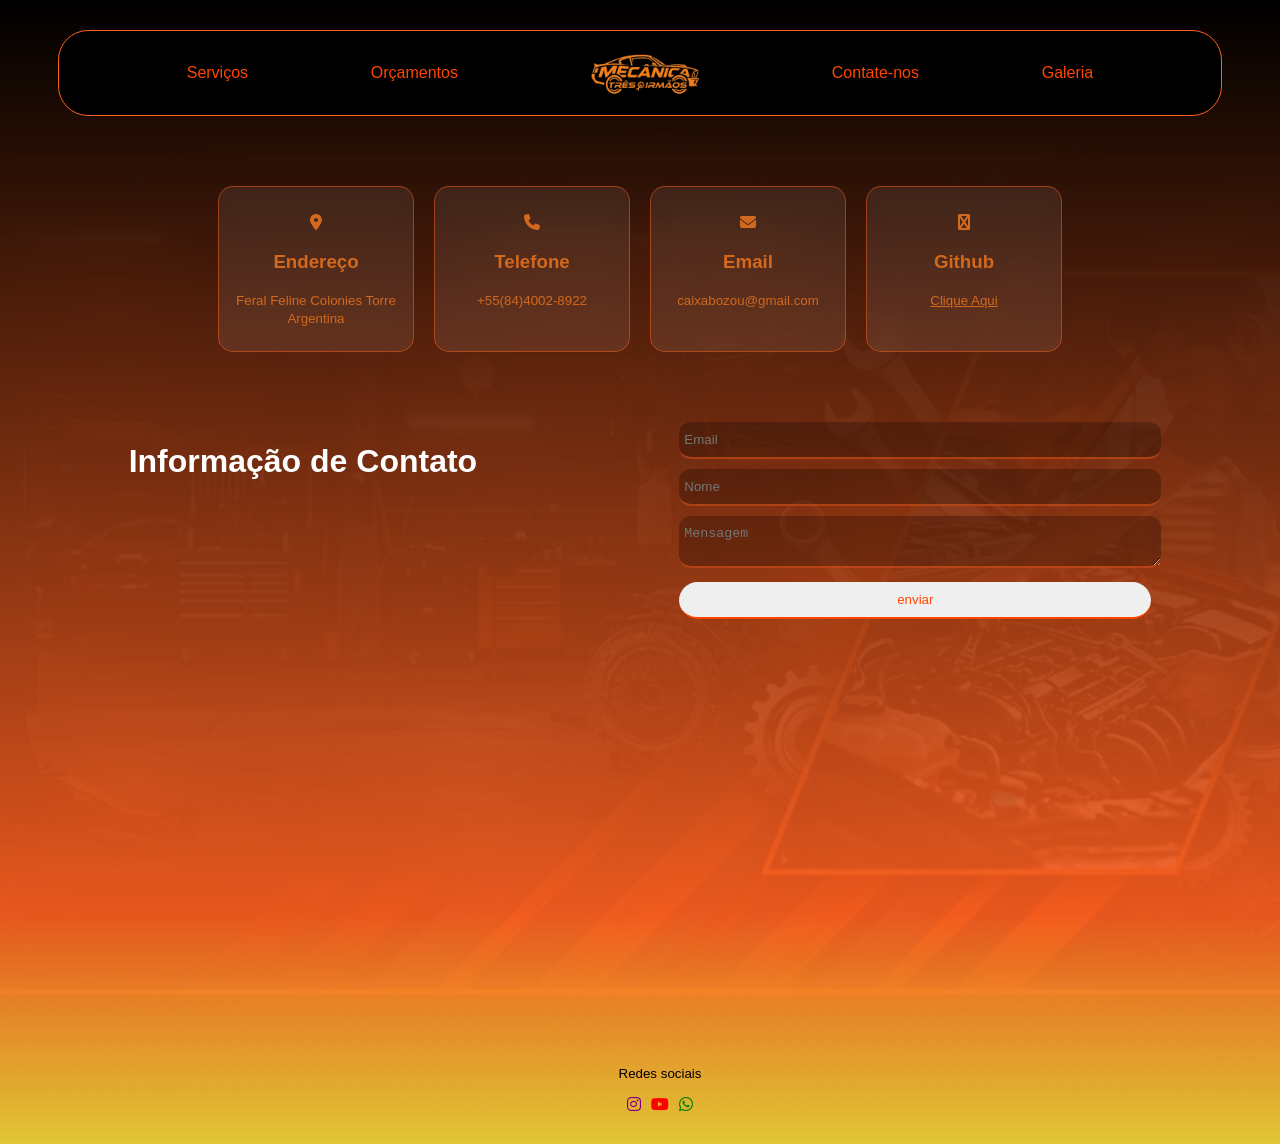
==== Contate-nos.html @ 3661d4da "commit 5" ====
<!DOCTYPE html>
<html lang="pt-BR">

<head>
    <meta charset="UTF-8">
    <meta name="viewport" content="width=device-width, initial-scale=1.0">
    <title>Mecanica</title>
    <link rel="stylesheet" href="./css/site.css">
    <link rel="icon" type="image/x-icon" href="./img/logo.png">
    <link rel="stylesheet" href="https://cdnjs.cloudflare.com/ajax/libs/font-awesome/6.4.0/css/all.min.css">
</head>

<body class="Contate">

    <div class="header">
        <a href="services.html">Serviços</a>
        <a href="orcamento.html">Orçamentos</a>
        <div class="logo"><a href="index.html"><img src="./img/logo.png" alt="logo"></a>
        </div>
        <a href="Contate-nos.html">Contate-nos</a>
        <a href="gallery.html">Galeria</a>
    </div>

    <div class="parte-central">

        <div class="Caixa">

            <div class="card1">
                <i class="fas fa-map-marker-alt"></i>
                <h3>
                    Endereço
                </h3>
                <p>
                    <small>Feral Feline Colonies Torre Argentina</small>
                </p>
            </div>

            <div class="card1">
                <i class="fas fa-phone"></i>
                <h3>
                    Telefone
                </h3>
                <p>
                    <small>+55(84)4002-8922</small>
                </p>
            </div>

            <div class="card1">
                <i class="fas fa-envelope"></i>
                <h3>
                    Email
                </h3>
                <p>
                    <small>caixabozou@gmail.com</small>
                </p>
            </div>

            <div class="card1">
                <i class="fas fa-github"></i>
                <h3>
                    Github
                </h3>
                <a href="https://github.com/Hyudee/SiteMecanica_Frontend" target="_blank">
                    <p>
                        <small>Clique Aqui</small>
                    </p>
                </a>
            </div>

        </div>

        <div class="section">
            
            <div class="left">
                <h1>Informação de Contato</h1>
                <p></p>
                </div>
            
            <div class="right">
                <input type="email" placeholder="Email">
                <input type="nome" placeholder="Nome">
                <textarea placeholder="Mensagem"></textarea>
                    <div class="button">
                        <button class="contate_button" type="reset">enviar</button>
                    </div>
            </div>
            
        </div>
    </div>

    <div class="footer">
        <small>Redes sociais</small>
        <div class="icons"><a href="https://www.youtube.com/shorts/SNK-YJ1cEeI" target="_blank" class="instagram">
                <i class="fab fa-instagram"></i>
            </a>
            <a href="https://www.youtube.com/shorts/zugMZpBkUGg" target="_blank" class="youtube">
                <i class="fab fa-youtube"></i>
            </a>
            <a href="https://www.youtube.com/shorts/mT2sRbq4MxA" target="_blank" class="whatsapp">
                <i class="fab fa-whatsapp"></i>
            </a>
        </div>
    </div>

</body>

</html>
---- css/site.css ----
html{
        scroll-behavior: smooth;
    }

    body{
        font-family:'Trebuchet MS', 'Lucida Sans Unicode', 'Lucida Grande', 'Lucida Sans', Arial, sans-serif;
        font-style: normal;
        font-size: 16px;
        background: linear-gradient(
        to bottom,
        rgba(0,0,0,1) 0%,
        rgba(255, 95, 31, 0.9) 80%,
        rgb(224, 198, 53) 100%
        ), url(../img/background.jpeg) center/cover no-repeat;
        width: 100%;
        min-height: 100vh;
        margin: 0;
        overflow-x: hidden;
        display: flex;
        flex-direction: column;
    }
    
    .logo img{
        width: auto;
        height: 70px;

    }

    .header{
        background-color: #000000;
        width: 90%;
        align-items: center;
        justify-content: space-evenly;
        display: flex;
        flex-direction: row;
        padding: 5px;
        margin: 30px auto;
        border-radius: 30px;
        border-style: groove;
        border-width: thin;
        border-color: rgb(255, 95, 31);
        
    }

    .header a{
        text-decoration: none;
        color: orangered;
        transition: color 0.15s ease-in;
    }

    .header a:hover{
        color: #ffd700;
    }

    .parte-central{
        min-height: 100vh;
    }

    .caixa{
        display: flex;
        background: rgba(0, 0, 0, 0.45);
        flex-direction: column;
        margin: 20px auto;
        border-radius: 20px;
        box-shadow:
        0 1px 2px rgba(0, 0, 0, 0.05),
        0 4px 8px rgba(0, 0, 0, 0.06),
        0 10px 20px rgba(0, 0, 0, 0.08);
        height: 600px;
        width: 550px;
        gap: 50px;
    }

    .text h3{
        justify-content: center;
        align-items: center;
        display: flex;
    }

    .text{
        color: whitesmoke;
        font-family: 'Times New Roman', Times, serif;
        padding: 20px;
        text-align: center;
    }

    .button{
        display: flex;
        justify-content: center;
    }

    .footer{
        flex: 1;
        width: 100%;
        height: 28vh;
        justify-content: center;
        text-align: center;
        margin: 0 auto;
        padding: 20px;
        display:flex;
        justify-content: center;
        align-items: center;
        flex-direction: column;
        gap: 5px;
    }

    .icons{
        margin: 0 auto;
        display: flex;
        flex-direction: row;
        padding: 10px;
        gap: 10px;

    }

    .instagram i{
        color: purple;
    }

    .youtube i{
        color: red;
    }

    .whatsapp i{
        color: green;
    }

    body.orcamento {
        margin: 0;
        overflow-x: hidden;
        min-height: 100dvh;
        position: relative;
    }


    body.orcamento .parte-central{
        flex: 1;
    }

    body.orcamento .background{
        position: fixed;
        top: 0;
        left: 0;
        width: 100vw;
        height: 100vh;
        object-fit: cover;
        object-position: center;
        z-index: -1;
    }

    body.orcamento::after {
        content: "";
        position: fixed;
        inset: 0;
        background: rgba(0,0,0,0.5);
        z-index: 0;
    }

    .header, .parte-central, .footer {
        position: relative;
        z-index: 1;
    }

    body.orcamento .footer{
        color: aliceblue;
    }

    body.orcamento .botao {
    display: flex;
    justify-content: center;
    align-items: center;

    flex-wrap: wrap;
    gap: 15px;

    width: 100%;
    max-width: 900px;
    margin: 20px auto;
    padding: 10px;
}

    body.orcamento a{
        text-decoration: none;
    }

    body.orcamento button{
    background: transparent;
    border: none;
    cursor: pointer;
    display: flex;
    justify-content: center;
    align-items: center;
    padding: 0;
    }

    .pecas {
    display: flex;
    flex-direction: column;
    align-items: center;
    justify-content: center;
    gap: 10px;
    padding: 15px;
    border-radius: 15px;
    background: rgba(0, 0, 0, 0.6);
    transition: 0.3s;
    width: 100px;
    height: 120px;
}
    .pecas img{
        object-fit: cover;
        object-position: center;
    }

    .pecas h1{
        font-size: 14px;
        color: white;
    }

    body.orcamento button:hover .pecas{
        transform: scale(1.1);
        background: rgba(255, 95, 31, 0.8);
    }

    /* Fiz todas as divs necessarias pra pagina do orcamento, linkei os botoes com suas respectivas categorias de pecas, fiz os titulos e estilizei eles. Obs.: Nao consegui fazer com que a div de cada card aparecesse, apenas a div-pai dos cards que sao as faixas translucidas que aparecem logo abaixo dos titulos, ou seja, essa div so serve para armazenar as divs dos cards, que sao 3. No mais, deixo pra voces ajeitarem a parte da responsividade das divs, pois me embanano todo p ajeitar isso. ASS.: JOAO PEDRO.*/


    .conteiner_pecas{

        padding-top: 70px;
        min-height: 100vh;
        
    }

    .conteiner_pecas .titulo{
        display: flex;
        align-items: center;
        text-align: center;
        font-size: 32px;
        font-weight: bold;
        color: #ff4500;
    }

    /* IMPORTANTE!!!! ESSA PARTE LOGO ABAIXO TEM A FUNCAO DE CRIAR AS LINHAS ESTILIZADORAS DOS TITULOS, NAO MEXA!!! ASS. JOAO PEDRO. */

    .titulo::before,
    .titulo::after {
        content: "";
        flex: 1;
        border-bottom: 1px solid #ff4500;
    }

    .titulo::before {
        margin-right: 15px;
    }

    .titulo::after {
        margin-left: 15px;
    }

    .conteiner_pecas .cards{
        display: flex;
        justify-content: space-evenly;
        flex-wrap: wrap;
        gap: 20px;
        perspective: 1000px;
        padding: 20px;
    }

    .card{
        margin-top: 10px;
        flex: 0 0 180px;
        max-width: 200px;
        height: 280px;
        border-radius: 15px;
        background: rgba(255, 255, 255, 0.08);
        backdrop-filter: blur(10px);
        border: 1px solid  rgba(255, 95, 31, 0.5);
        transition: transform 0.3s ease, box-shadow 0.3s ease;
    }

    .card:hover{
        transform: scale(1.05) translateZ(-5px);
        box-shadow: 0 15px 30px rgba(0,0,0,0.4);
    }
    /* ==================
        Responsividade
    ================== */  

    @media (max-width: 768px) {

        .header {
            flex-wrap: wrap;
            gap: 10px;
        }

        body.orcamento .botao {
            flex-wrap: wrap;
            gap: 15px;
        }

        .conteiner_pecas .cards {
            height: auto;
        }
    }
    @media (max-width: 480px) {

        body.orcamento button {
            width: 90px;
            height: 90px;
        }

        .card {
            max-width: 90%;
        }
    }

/* ==================
    Contatos
================== */ 
.Contate{
    margin: 0;

}
.Caixa{
    display: flex;
    justify-content: center;
    gap: 20px;
    padding: 20px;
}
.card1{
    margin-top: 20px;
        flex: 0 0 180px;
        max-width: 200px;
        height: 150px;
        border-radius: 15px;
        background: rgba(255, 255, 255, 0.08);
        backdrop-filter: blur(10px);
        border: 1px solid  rgba(255, 95, 31, 0.5);
        transition: transform 0.3s ease, box-shadow 0.3s ease;
        text-align: center;
        padding: 7px;
        color: chocolate;
        gap: 10px;
        font-family: 'Trebuchet MS', 'Lucida Sans Unicode', 'Lucida Grande', 'Lucida Sans', Arial, sans-serif;
}
.card1 i{
    margin-top: 20px;
    
}
.section{
    display: flex;
    justify-content: space-evenly;
    padding: 50px;
    color: white;
    font-family: 'Trebuchet MS', 'Lucida Sans Unicode', 'Lucida Grande', 'Lucida Sans', Arial, sans-serif;
}
.left{
    width: 40%;
}
.right{
    width: 40%;
}
input, 
textarea{
    width: 100%;
    border: none;
    border-bottom: 2px solid rgba(255, 95, 31, 0.5);
    background: rgba(0, 0, 0, 0.25);
    color: #ff4500;
    margin-bottom: 10px;
    padding: 10px 5px;
    border-radius: 12px;
}
.contate_button{
    width: 100%;
    padding: 10px;
    border: none;
    cursor: pointer;
    background: linear-gradient(rgb(0, 0, 0));
    border-radius: 30px;
    border-bottom:2px solid #ff4500;
    color: #ff4500;
}
.contate_button:hover {
    background-color: #ff4500;
    color: #ffd700;
    transform: scale(1.1);
    transition: 0.3s;
}
.card1:hover{
    transform: scale(1.1);
    transition: 0.3s;
    color: #ffd700;
}
.card1 a:hover{
    transform: scale(1.1);
    transition: 0.3s;
    color: #ffd700;
}
.card1 a{
    color:chocolate;
}
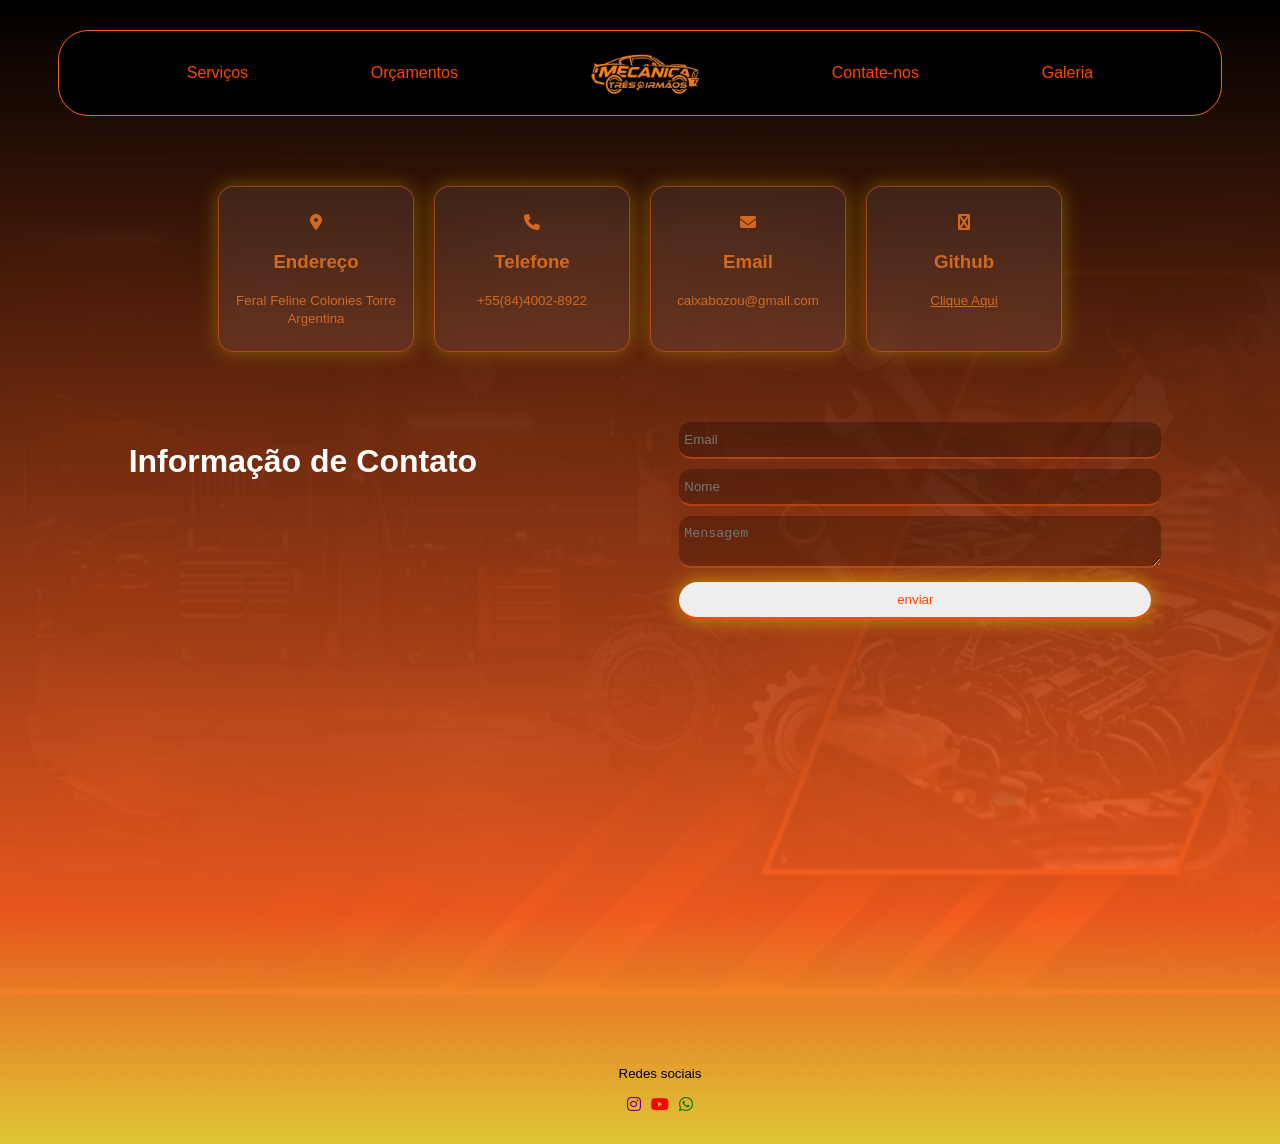
==== commit 4b91dd45: "Sexto commit" ====
--- a/Contate-nos.html
+++ b/Contate-nos.html
@@ -81,7 +81,7 @@
                 <input type="nome" placeholder="Nome">
                 <textarea placeholder="Mensagem"></textarea>
                     <div class="button">
-                        <button class="contate_button" type="reset">enviar</button>
+                        <button class="contate_button" onclick="location.reload()">enviar</button>
                     </div>
             </div>
             
--- a/css/site.css
+++ b/css/site.css
@@ -125,6 +125,10 @@
         color: green;
     }
 
+
+/* ==================
+    Orçamento
+================== */ 
     body.orcamento {
         margin: 0;
         overflow-x: hidden;
@@ -145,7 +149,7 @@
         height: 100vh;
         object-fit: cover;
         object-position: center;
-        z-index: -1;
+        z-index: 0;
     }
 
     body.orcamento::after {
@@ -191,6 +195,7 @@
     justify-content: center;
     align-items: center;
     padding: 0;
+    box-shadow: 0 0 20px rgba(154, 8, 184, 0.400);
     }
 
     .pecas {
@@ -267,15 +272,47 @@
     }
 
     .card{
+        
         margin-top: 10px;
-        flex: 0 0 180px;
-        max-width: 200px;
-        height: 280px;
+        flex: 0 0 300px;
+        max-width: 400px;
+        height: 400px;
         border-radius: 15px;
         background: rgba(255, 255, 255, 0.08);
         backdrop-filter: blur(10px);
         border: 1px solid  rgba(255, 95, 31, 0.5);
         transition: transform 0.3s ease, box-shadow 0.3s ease;
+        box-shadow: 0 0 50px rgba(240, 142, 13, 0.400);
+        
+    }
+    .card img{
+
+        display: block;
+        z-index: 5;
+        flex: 0 0 30px;
+        height: 250px;
+        margin: 0 auto;
+        padding-top: 30px;
+        
+        
+    }
+
+    .imgcaixa{
+
+        margin: 40px;
+        background-color: rgba(0, 0, 0, 0.182);
+
+
+    }
+
+    .card h2{
+
+        z-index: 5;
+        text-align: center;
+        font-size: large;
+        color: #fffefe;
+        
+
     }
 
     .card:hover{
@@ -342,10 +379,10 @@
         color: chocolate;
         gap: 10px;
         font-family: 'Trebuchet MS', 'Lucida Sans Unicode', 'Lucida Grande', 'Lucida Sans', Arial, sans-serif;
+        box-shadow: 0 0 20px rgba(219, 180, 7, 0.400);
 }
 .card1 i{
     margin-top: 20px;
-    
 }
 .section{
     display: flex;
@@ -380,6 +417,7 @@
     border-radius: 30px;
     border-bottom:2px solid #ff4500;
     color: #ff4500;
+    box-shadow: 0 0 20px rgba(219, 180, 7, 0.781);
 }
 .contate_button:hover {
     background-color: #ff4500;
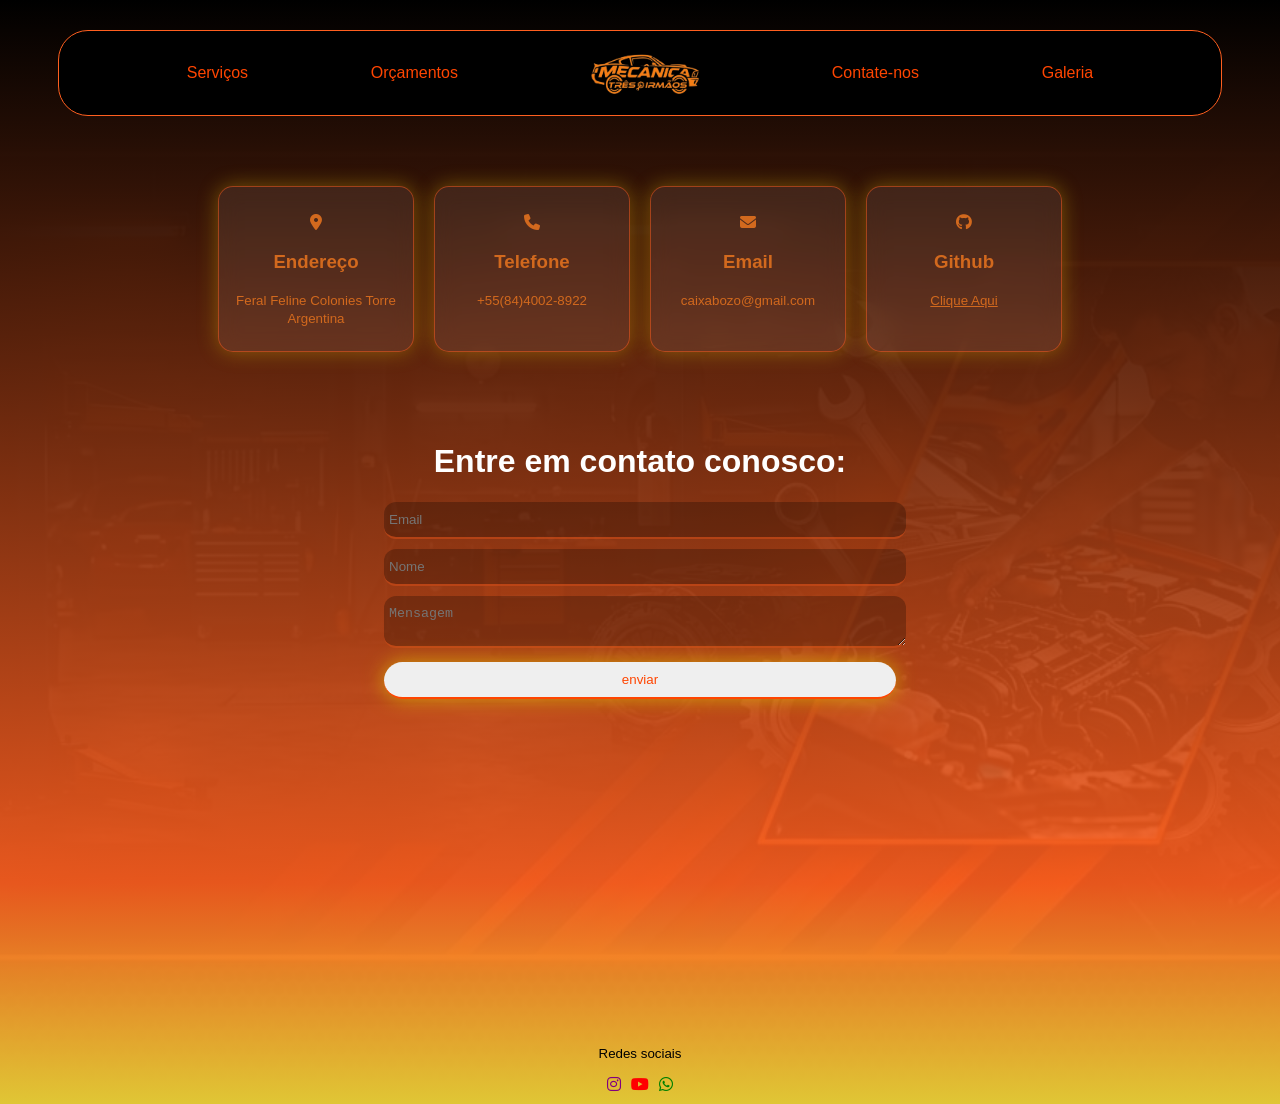
==== commit 8c1c73b8: "'Feat: Galeria'" ====
--- a/Contate-nos.html
+++ b/Contate-nos.html
@@ -51,12 +51,12 @@
                     Email
                 </h3>
                 <p>
-                    <small>caixabozou@gmail.com</small>
+                    <small>caixabozo@gmail.com</small>
                 </p>
             </div>
 
             <div class="card1">
-                <i class="fas fa-github"></i>
+               <i class="fa-brands fa-github"></i>
                 <h3>
                     Github
                 </h3>
@@ -72,8 +72,7 @@
         <div class="section">
             
             <div class="left">
-                <h1>Informação de Contato</h1>
-                <p></p>
+                <h1>Entre em contato conosco:</h1>
                 </div>
             
             <div class="right">
--- a/css/site.css
+++ b/css/site.css
@@ -96,7 +96,6 @@
         justify-content: center;
         text-align: center;
         margin: 0 auto;
-        padding: 20px;
         display:flex;
         justify-content: center;
         align-items: center;
@@ -385,16 +384,19 @@
     margin-top: 20px;
 }
 .section{
-    display: flex;
-    justify-content: space-evenly;
-    padding: 50px;
+    padding-top: 50px;
+    justify-content: center;
+    text-align: center;
+    margin: 0 auto;
     color: white;
     font-family: 'Trebuchet MS', 'Lucida Sans Unicode', 'Lucida Grande', 'Lucida Sans', Arial, sans-serif;
 }
 .left{
+    margin: 0 auto;
     width: 40%;
 }
 .right{
+    margin: 0 auto;
     width: 40%;
 }
 input, 
@@ -418,12 +420,13 @@
     border-bottom:2px solid #ff4500;
     color: #ff4500;
     box-shadow: 0 0 20px rgba(219, 180, 7, 0.781);
+    transition: 0.3s ease-in-out;
 }
 .contate_button:hover {
     background-color: #ff4500;
     color: #ffd700;
     transform: scale(1.1);
-    transition: 0.3s;
+    
 }
 .card1:hover{
     transform: scale(1.1);
@@ -437,4 +440,48 @@
 }
 .card1 a{
     color:chocolate;
+}
+.index_button{
+    width: 100%;
+    padding: 10px;
+    border: none;
+    cursor: pointer;
+    background: linear-gradient(rgb(0, 0, 0));
+    border-radius: 30px;
+    border-bottom:2px solid #ff4500;
+    color: #ff4500;
+    transition: 0.3s ease-in-out;
+}
+.index_button:hover {
+    background-color: #ff4500;
+    color: #ffd700;
+    transform: scale(1.1);
+    
+}
+.esquerda{
+        margin-top: 10px;
+        flex: 0 0 300px;
+        height: 400px;
+        border-radius: 15px;
+        margin: 0 100px auto;
+        display: flex;
+        align-items: center; /* centraliza verticalmente */
+        gap: 20px; /* espaço entre imagem e texto */
+        padding: 20px;
+        max-width: 1400px; /* aumenta espaço */
+        height: auto; /* remove altura fixa */
+}
+.esquerda h2,p{
+
+}
+.fotos img{
+        display: block;
+        z-index: 5;
+        flex: 0 0 30px;
+        height: 200px;
+        margin: 0 auto;
+        padding-top: 30px;
+}
+.caixa_texto{
+    justify-self: flex-end;
 }
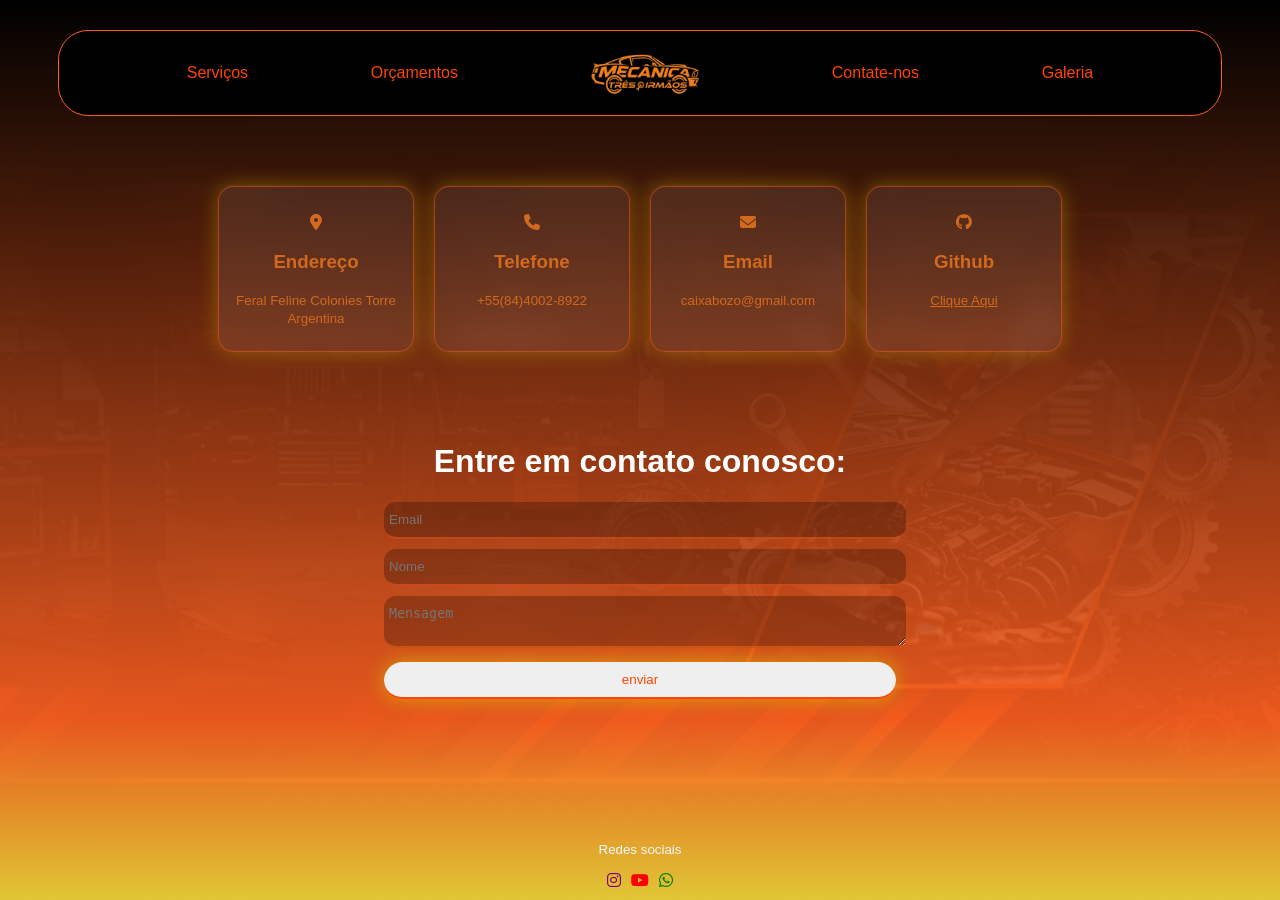
==== commit 13677c52: "style: Commit Final" ====
--- a/Contate-nos.html
+++ b/Contate-nos.html
@@ -4,7 +4,7 @@
 <head>
     <meta charset="UTF-8">
     <meta name="viewport" content="width=device-width, initial-scale=1.0">
-    <title>Mecanica</title>
+    <title>Contate-nos</title>
     <link rel="stylesheet" href="./css/site.css">
     <link rel="icon" type="image/x-icon" href="./img/logo.png">
     <link rel="stylesheet" href="https://cdnjs.cloudflare.com/ajax/libs/font-awesome/6.4.0/css/all.min.css">
@@ -56,7 +56,7 @@
             </div>
 
             <div class="card1">
-               <i class="fa-brands fa-github"></i>
+                <i class="fa-brands fa-github"></i>
                 <h3>
                     Github
                 </h3>
--- a/css/site.css
+++ b/css/site.css
@@ -1,174 +1,206 @@
-    html{
-        scroll-behavior: smooth;
-    }
-
-    body{
-        font-family:'Trebuchet MS', 'Lucida Sans Unicode', 'Lucida Grande', 'Lucida Sans', Arial, sans-serif;
-        font-style: normal;
-        font-size: 16px;
-        background: linear-gradient(
+/* ==================
+   GERAL
+================== */
+
+html {
+    scroll-behavior: smooth;
+}
+
+body {
+    font-family:'Trebuchet MS', 'Lucida Sans Unicode', 'Lucida Grande', 'Lucida Sans', Arial, sans-serif;
+    font-style: normal;
+    font-size: 16px;
+    background: linear-gradient(
         to bottom,
         rgba(0,0,0,1) 0%,
         rgba(255, 95, 31, 0.9) 80%,
         rgb(224, 198, 53) 100%
-        ), url(../img/background.jpeg) center/cover no-repeat;
-        width: 100%;
-        min-height: 100vh;
-        margin: 0;
-        overflow-x: hidden;
-        display: flex;
-        flex-direction: column;
-    }
-    
-    .logo img{
-        width: auto;
-        height: 70px;
-
-    }
-
-    .header{
-        background-color: #000000;
-        width: 90%;
-        align-items: center;
-        justify-content: space-evenly;
-        display: flex;
-        flex-direction: row;
-        padding: 5px;
-        margin: 30px auto;
-        border-radius: 30px;
-        border-style: groove;
-        border-width: thin;
-        border-color: rgb(255, 95, 31);
-        
-    }
-
-    .header a{
-        text-decoration: none;
-        color: orangered;
-        transition: color 0.15s ease-in;
-    }
-
-    .header a:hover{
-        color: #ffd700;
-    }
-
-    .parte-central{
-        min-height: 100vh;
-    }
-
-    .caixa{
-        display: flex;
-        background: rgba(0, 0, 0, 0.45);
-        flex-direction: column;
-        margin: 20px auto;
-        border-radius: 20px;
-        box-shadow:
+    ), url(../img/background.jpeg) center/cover no-repeat;
+
+    width: 100%;
+    min-height: 100vh;
+    margin: 0;
+    overflow-x: hidden;
+
+    display: flex;
+    flex-direction: column;
+}
+
+
+/* ==================
+   HEADER (TODAS AS PÁGINAS)
+================== */
+
+.header {
+    background-color: #000000;
+    width: 90%;
+    align-items: center;
+    justify-content: space-evenly;
+    display: flex;
+    flex-direction: row;
+
+    padding: 5px;
+    margin: 30px auto;
+
+    border-radius: 30px;
+    border-style: groove;
+    border-width: thin;
+    border-color: rgb(255, 95, 31);
+}
+
+.header a {
+    text-decoration: none;
+    color: orangered;
+    transition: color 0.15s ease-in;
+}
+
+.header a:hover {
+    color: #ffd700;
+}
+
+.logo img {
+    width: auto;
+    height: 70px;
+}
+
+
+/* ==================
+   CONTEÚDO BASE
+================== */
+
+.parte-central {
+    min-height: 0;
+    flex: 1;
+    padding-bottom: 80px;
+}
+
+
+/* ==================
+   INDEX (HOME)
+================== */
+
+.caixa {
+    display: flex;
+    background: rgba(0, 0, 0, 0.45);
+    flex-direction: column;
+    margin: 20px auto;
+    border-radius: 20px;
+
+    box-shadow:
         0 1px 2px rgba(0, 0, 0, 0.05),
         0 4px 8px rgba(0, 0, 0, 0.06),
         0 10px 20px rgba(0, 0, 0, 0.08);
-        height: 600px;
-        width: 550px;
-        gap: 50px;
-    }
-
-    .text h3{
-        justify-content: center;
-        align-items: center;
-        display: flex;
-    }
-
-    .text{
-        color: whitesmoke;
-        font-family: 'Times New Roman', Times, serif;
-        padding: 20px;
-        text-align: center;
-    }
-
-    .button{
-        display: flex;
-        justify-content: center;
-    }
-
-    .footer{
-        flex: 1;
-        width: 100%;
-        height: 28vh;
-        justify-content: center;
-        text-align: center;
-        margin: 0 auto;
-        display:flex;
-        justify-content: center;
-        align-items: center;
-        flex-direction: column;
-        gap: 5px;
-    }
-
-    .icons{
-        margin: 0 auto;
-        display: flex;
-        flex-direction: row;
-        padding: 10px;
-        gap: 10px;
-
-    }
-
-    .instagram i{
-        color: purple;
-    }
-
-    .youtube i{
-        color: red;
-    }
-
-    .whatsapp i{
-        color: green;
-    }
-
-
-/* ==================
-    Orçamento
-================== */ 
-    body.orcamento {
-        margin: 0;
-        overflow-x: hidden;
-        min-height: 100dvh;
-        position: relative;
-    }
-
-
-    body.orcamento .parte-central{
-        flex: 1;
-    }
-
-    body.orcamento .background{
-        position: fixed;
-        top: 0;
-        left: 0;
-        width: 100vw;
-        height: 100vh;
-        object-fit: cover;
-        object-position: center;
-        z-index: 0;
-    }
-
-    body.orcamento::after {
-        content: "";
-        position: fixed;
-        inset: 0;
-        background: rgba(0,0,0,0.5);
-        z-index: 0;
-    }
-
-    .header, .parte-central, .footer {
-        position: relative;
-        z-index: 1;
-    }
-
-    body.orcamento .footer{
-        color: aliceblue;
-    }
-
-    body.orcamento .botao {
+
+    height: 600px;
+    width: 550px;
+    gap: 50px;
+}
+
+.text h3 {
+    justify-content: center;
+    align-items: center;
+    display: flex;
+}
+
+.text {
+    color: whitesmoke;
+    font-family: 'Times New Roman', Times, serif;
+    padding: 20px;
+    text-align: center;
+}
+
+.button {
+    display: flex;
+    justify-content: center;
+}
+
+
+/* ==================
+   FOOTER (TODAS AS PÁGINAS)
+================== */
+
+.footer {
+    width: 100%;
+    margin-top: auto;
+
+    display: flex;
+    justify-content: center;
+    align-items: center;
+    flex-direction: column;
+
+    gap: 5px;
+
+    color: aliceblue;
+}
+
+.icons {
+    margin: 0 auto;
+    display: flex;
+    flex-direction: row;
+    padding: 10px;
+    gap: 10px;
+}
+
+.instagram i {
+    color: purple;
+}
+
+.youtube i {
+    color: red;
+}
+
+.whatsapp i {
+    color: green;
+}
+
+
+/* ==================
+   ORÇAMENTO
+================== */
+
+body.orcamento {
+    margin: 0;
+    overflow-x: hidden;
+    min-height: 100dvh;
+    position: relative;
+}
+
+body.orcamento .parte-central {
+    flex: 1;
+}
+
+body.orcamento .background {
+    position: fixed;
+    top: 0;
+    left: 0;
+
+    width: 100vw;
+    height: 100vh;
+
+    object-fit: cover;
+    object-position: center;
+
+    z-index: 0;
+}
+
+body.orcamento::after {
+    content: "";
+    position: fixed;
+    inset: 0;
+    background: rgba(0,0,0,0.5);
+    z-index: 0;
+}
+
+.header,
+.parte-central,
+.footer {
+    position: relative;
+    z-index: 1;
+}
+
+/* BOTÕES ORÇAMENTO */
+
+body.orcamento .botao {
     display: flex;
     justify-content: center;
     align-items: center;
@@ -178,310 +210,484 @@
 
     width: 100%;
     max-width: 900px;
+
     margin: 20px auto;
     padding: 10px;
 }
 
-    body.orcamento a{
-        text-decoration: none;
-    }
-
-    body.orcamento button{
+body.orcamento a {
+    text-decoration: none;
+}
+
+body.orcamento button {
     background: transparent;
     border: none;
     cursor: pointer;
-    display: flex;
-    justify-content: center;
-    align-items: center;
+
+    display: flex;
+    justify-content: center;
+    align-items: center;
+
     padding: 0;
     box-shadow: 0 0 20px rgba(154, 8, 184, 0.400);
-    }
-
-    .pecas {
+}
+
+body.orcamento button:hover .pecas {
+    transform: scale(1.1);
+    background: rgba(255, 95, 31, 0.8);
+}
+
+.pecas {
     display: flex;
     flex-direction: column;
     align-items: center;
     justify-content: center;
+
     gap: 10px;
     padding: 15px;
+
     border-radius: 15px;
     background: rgba(0, 0, 0, 0.6);
+
     transition: 0.3s;
     width: 100px;
     height: 120px;
 }
-    .pecas img{
-        object-fit: cover;
-        object-position: center;
-    }
-
-    .pecas h1{
-        font-size: 14px;
-        color: white;
-    }
-
-    body.orcamento button:hover .pecas{
-        transform: scale(1.1);
-        background: rgba(255, 95, 31, 0.8);
-    }
-
-    /* Fiz todas as divs necessarias pra pagina do orcamento, linkei os botoes com suas respectivas categorias de pecas, fiz os titulos e estilizei eles. Obs.: Nao consegui fazer com que a div de cada card aparecesse, apenas a div-pai dos cards que sao as faixas translucidas que aparecem logo abaixo dos titulos, ou seja, essa div so serve para armazenar as divs dos cards, que sao 3. No mais, deixo pra voces ajeitarem a parte da responsividade das divs, pois me embanano todo p ajeitar isso. ASS.: JOAO PEDRO.*/
-
-
-    .conteiner_pecas{
-
-        padding-top: 70px;
-        min-height: 100vh;
-        
-    }
-
-    .conteiner_pecas .titulo{
-        display: flex;
-        align-items: center;
-        text-align: center;
-        font-size: 32px;
-        font-weight: bold;
-        color: #ff4500;
-    }
-
-    /* IMPORTANTE!!!! ESSA PARTE LOGO ABAIXO TEM A FUNCAO DE CRIAR AS LINHAS ESTILIZADORAS DOS TITULOS, NAO MEXA!!! ASS. JOAO PEDRO. */
-
-    .titulo::before,
-    .titulo::after {
-        content: "";
-        flex: 1;
-        border-bottom: 1px solid #ff4500;
-    }
-
-    .titulo::before {
-        margin-right: 15px;
-    }
-
-    .titulo::after {
-        margin-left: 15px;
-    }
-
-    .conteiner_pecas .cards{
-        display: flex;
-        justify-content: space-evenly;
-        flex-wrap: wrap;
-        gap: 20px;
-        perspective: 1000px;
-        padding: 20px;
-    }
-
-    .card{
-        
-        margin-top: 10px;
-        flex: 0 0 300px;
-        max-width: 400px;
-        height: 400px;
-        border-radius: 15px;
-        background: rgba(255, 255, 255, 0.08);
-        backdrop-filter: blur(10px);
-        border: 1px solid  rgba(255, 95, 31, 0.5);
-        transition: transform 0.3s ease, box-shadow 0.3s ease;
-        box-shadow: 0 0 50px rgba(240, 142, 13, 0.400);
-        
-    }
-    .card img{
-
-        display: block;
-        z-index: 5;
-        flex: 0 0 30px;
-        height: 250px;
-        margin: 0 auto;
-        padding-top: 30px;
-        
-        
-    }
-
-    .imgcaixa{
-
-        margin: 40px;
-        background-color: rgba(0, 0, 0, 0.182);
-
-
-    }
-
-    .card h2{
-
-        z-index: 5;
-        text-align: center;
-        font-size: large;
-        color: #fffefe;
-        
-
-    }
-
-    .card:hover{
-        transform: scale(1.05) translateZ(-5px);
-        box-shadow: 0 15px 30px rgba(0,0,0,0.4);
-    }
-    /* ==================
-        Responsividade
-    ================== */  
-
-    @media (max-width: 768px) {
-
-        .header {
-            flex-wrap: wrap;
-            gap: 10px;
-        }
-
-        body.orcamento .botao {
-            flex-wrap: wrap;
-            gap: 15px;
-        }
-
-        .conteiner_pecas .cards {
-            height: auto;
-        }
-    }
-    @media (max-width: 480px) {
-
-        body.orcamento button {
-            width: 90px;
-            height: 90px;
-        }
-
-        .card {
-            max-width: 90%;
-        }
-    }
-
-/* ==================
-    Contatos
-================== */ 
-.Contate{
+
+.pecas img {
+    object-fit: cover;
+    object-position: center;
+}
+
+.pecas h1 {
+    font-size: 14px;
+    color: white;
+}
+
+
+/* CONTAINER PEÇAS */
+
+.conteiner_pecas {
+    padding-top: 70px;
+    min-height: 100vh;
+}
+
+.conteiner_pecas .titulo {
+    display: flex;
+    align-items: center;
+    text-align: center;
+
+    font-size: 32px;
+    font-weight: bold;
+    color: #ff4500;
+}
+
+/* linhas do título */
+.titulo::before,
+.titulo::after {
+    content: "";
+    flex: 1;
+    border-bottom: 1px solid #ff4500;
+}
+
+.titulo::before {
+    margin-right: 15px;
+}
+
+.titulo::after {
+    margin-left: 15px;
+}
+
+
+/* CARDS */
+
+.conteiner_pecas .cards {
+    display: flex;
+    justify-content: space-evenly;
+    flex-wrap: wrap;
+    gap: 20px;
+
+    perspective: 1000px;
+    padding: 20px;
+}
+
+.card {
+    margin-top: 10px;
+    flex: 0 0 300px;
+    max-width: 400px;
+    height: 400px;
+
+    border-radius: 15px;
+    background: rgba(255, 255, 255, 0.08);
+
+    backdrop-filter: blur(10px);
+    border: 1px solid rgba(255, 95, 31, 0.5);
+
+    transition: transform 0.3s ease, box-shadow 0.3s ease;
+    box-shadow: 0 0 50px rgba(240, 142, 13, 0.400);
+}
+
+.card img {
+    display: block;
+    z-index: 5;
+    flex: 0 0 30px;
+    height: 250px;
+
+    margin: 0 auto;
+    padding-top: 30px;
+}
+
+.imgcaixa {
+    margin: 40px;
+    background-color: rgba(0, 0, 0, 0.182);
+}
+
+.card h2 {
+    z-index: 5;
+    text-align: center;
+    font-size: large;
+    color: #fffefe;
+}
+
+.card:hover {
+    transform: scale(1.05) translateZ(-5px);
+    box-shadow: 0 15px 30px rgba(0,0,0,0.4);
+}
+
+
+/* ==================
+   CONTATOS
+================== */
+
+.Contate {
     margin: 0;
-
-}
-.Caixa{
+}
+
+.Caixa {
     display: flex;
     justify-content: center;
     gap: 20px;
     padding: 20px;
 }
-.card1{
+
+.card1 {
     margin-top: 20px;
-        flex: 0 0 180px;
-        max-width: 200px;
-        height: 150px;
-        border-radius: 15px;
-        background: rgba(255, 255, 255, 0.08);
-        backdrop-filter: blur(10px);
-        border: 1px solid  rgba(255, 95, 31, 0.5);
-        transition: transform 0.3s ease, box-shadow 0.3s ease;
-        text-align: center;
-        padding: 7px;
-        color: chocolate;
-        gap: 10px;
-        font-family: 'Trebuchet MS', 'Lucida Sans Unicode', 'Lucida Grande', 'Lucida Sans', Arial, sans-serif;
-        box-shadow: 0 0 20px rgba(219, 180, 7, 0.400);
-}
-.card1 i{
+    flex: 0 0 180px;
+    max-width: 200px;
+    height: 150px;
+
+    border-radius: 15px;
+    background: rgba(255, 255, 255, 0.08);
+
+    backdrop-filter: blur(10px);
+    border: 1px solid rgba(255, 95, 31, 0.5);
+
+    transition: transform 0.3s ease;
+    text-align: center;
+    padding: 7px;
+
+    color: chocolate;
+    gap: 10px;
+
+    font-family: 'Trebuchet MS', 'Lucida Sans Unicode', 'Lucida Grande', 'Lucida Sans', Arial, sans-serif;
+
+    box-shadow: 0 0 20px rgba(219, 180, 7, 0.400);
+}
+
+.card1 i {
     margin-top: 20px;
 }
-.section{
+
+.card1:hover {
+    transform: scale(1.1);
+    transition: 0.3s;
+    color: #ffd700;
+}
+
+.card1 a:hover {
+    transform: scale(1.1);
+    transition: 0.3s;
+    color: #ffd700;
+}
+
+.card1 a {
+    color: chocolate;
+}
+
+
+/* FORM CONTATO */
+
+.section {
     padding-top: 50px;
     justify-content: center;
     text-align: center;
     margin: 0 auto;
     color: white;
+
     font-family: 'Trebuchet MS', 'Lucida Sans Unicode', 'Lucida Grande', 'Lucida Sans', Arial, sans-serif;
 }
-.left{
+
+.left {
     margin: 0 auto;
     width: 40%;
 }
-.right{
+
+.right {
     margin: 0 auto;
     width: 40%;
 }
-input, 
-textarea{
+
+input,
+textarea {
     width: 100%;
     border: none;
     border-bottom: 2px solid rgba(255, 95, 31, 0.5);
+
     background: rgba(0, 0, 0, 0.25);
     color: #ff4500;
+
     margin-bottom: 10px;
     padding: 10px 5px;
     border-radius: 12px;
 }
-.contate_button{
+
+.contate_button {
     width: 100%;
     padding: 10px;
+
     border: none;
     cursor: pointer;
+
     background: linear-gradient(rgb(0, 0, 0));
     border-radius: 30px;
+
     border-bottom:2px solid #ff4500;
+
     color: #ff4500;
     box-shadow: 0 0 20px rgba(219, 180, 7, 0.781);
+
     transition: 0.3s ease-in-out;
 }
+
 .contate_button:hover {
     background-color: #ff4500;
     color: #ffd700;
     transform: scale(1.1);
-    
-}
-.card1:hover{
-    transform: scale(1.1);
-    transition: 0.3s;
-    color: #ffd700;
-}
-.card1 a:hover{
-    transform: scale(1.1);
-    transition: 0.3s;
-    color: #ffd700;
-}
-.card1 a{
-    color:chocolate;
-}
-.index_button{
+}
+
+.index_button {
     width: 100%;
     padding: 10px;
+
     border: none;
     cursor: pointer;
+
     background: linear-gradient(rgb(0, 0, 0));
     border-radius: 30px;
+
     border-bottom:2px solid #ff4500;
+
     color: #ff4500;
+
     transition: 0.3s ease-in-out;
 }
+
 .index_button:hover {
     background-color: #ff4500;
     color: #ffd700;
     transform: scale(1.1);
-    
-}
-.esquerda{
-        margin-top: 10px;
-        flex: 0 0 300px;
-        height: 400px;
-        border-radius: 15px;
-        margin: 0 100px auto;
-        display: flex;
-        align-items: center; /* centraliza verticalmente */
-        gap: 20px; /* espaço entre imagem e texto */
-        padding: 20px;
-        max-width: 1400px; /* aumenta espaço */
-        height: auto; /* remove altura fixa */
-}
-.esquerda h2,p{
-
-}
-.fotos img{
-        display: block;
-        z-index: 5;
-        flex: 0 0 30px;
-        height: 200px;
-        margin: 0 auto;
-        padding-top: 30px;
-}
-.caixa_texto{
+}
+
+
+/* ==================
+   GALERIA
+================== */
+
+.esquerda {
+    margin-top: 10px;
+    flex: 0 0 300px;
+
+    border-radius: 15px;
+
+    margin: 0 100px auto;
+
+    display: flex;
+    align-items: center;
+
+    gap: 20px;
+
+    padding: 20px;
+
+    max-width: 1400px;
+    height: auto;
+}
+
+.fotos img {
+    display: block;
+    z-index: 5;
+    flex: 0 0 30px;
+
+    height: 200px;
+
+    margin: 0 auto;
+    padding-top: 30px;
+}
+
+.caixa_texto {
     justify-self: flex-end;
+}
+
+.direita {
+    margin-top: 10px;
+    flex: 0 0 300px;
+
+    border-radius: 15px;
+
+    margin: 0 100px auto;
+
+    display: flex;
+    align-items: center;
+
+    gap: 20px;
+
+    padding: 20px;
+
+    max-width: 1400px;
+    height: auto;
+
+    justify-content: flex-end;
+}
+
+.foto_d img {
+    display: block;
+    z-index: 5;
+    flex: 0 0 30px;
+
+    height: 200px;
+
+    margin: 0 auto;
+    padding-top: 30px;
+}
+
+
+/* ==================
+   SERVIÇOS
+================== */
+
+.fotos_servicos_esquerda img {
+    border-radius: 10%;
+
+    background: rgba(255, 255, 255, 0.08);
+    backdrop-filter: blur(10px);
+
+    border: 1px solid rgba(255, 95, 31, 0.5);
+
+    transition: transform 0.3s ease, box-shadow 0.3s ease;
+
+    box-shadow: 0 0 50px rgba(240, 142, 13, 0.400);
+
+    width: 400px;
+}
+
+.direita_servicos {
+    margin-top: 10px;
+    flex: 0 0 300px;
+
+    border-radius: 15px;
+
+    margin: 0 100px auto;
+
+    display: flex;
+    align-items: center;
+
+    gap: 20px;
+
+    padding: 20px;
+
+    max-width: 1400px;
+    height: auto;
+
+    justify-content: flex-end;
+    color: white;
+}
+
+.servicos_direita {
+    justify-content: flex-end;
+}
+
+.fotos_servicos_direita img {
+    border-radius: 10%;
+
+    background: rgba(255, 255, 255, 0.08);
+    backdrop-filter: blur(10px);
+
+    border: 1px solid rgba(255, 95, 31, 0.5);
+
+    transition: transform 0.3s ease, box-shadow 0.3s ease;
+
+    box-shadow: 0 0 50px rgba(240, 142, 13, 0.400);
+
+    width: 400px;
+    display: block;
+    z-index: 5;
+
+    flex: 0 0 30px;
+    height: 200px;
+
+    margin: 0 auto;
+}
+
+.esquerda_servicos {
+    margin-top: 10px;
+    flex: 0 0 300px;
+
+    border-radius: 15px;
+
+    margin: 0 100px auto;
+
+    display: flex;
+    align-items: center;
+
+    gap: 20px;
+
+    padding: 20px;
+
+    max-width: 1400px;
+    height: auto;
+
+    color: white;
+}
+
+
+/* ==================
+   RESPONSIVIDADE
+================== */
+
+@media (max-width: 768px) {
+
+    .header {
+        flex-wrap: wrap;
+        gap: 10px;
+    }
+
+    body.orcamento .botao {
+        flex-wrap: wrap;
+        gap: 15px;
+    }
+
+    .conteiner_pecas .cards {
+        height: auto;
+    }
+}
+
+@media (max-width: 480px) {
+
+    body.orcamento button {
+        width: 90px;
+        height: 90px;
+    }
+
+    .card {
+        max-width: 90%;
+    }
 }
